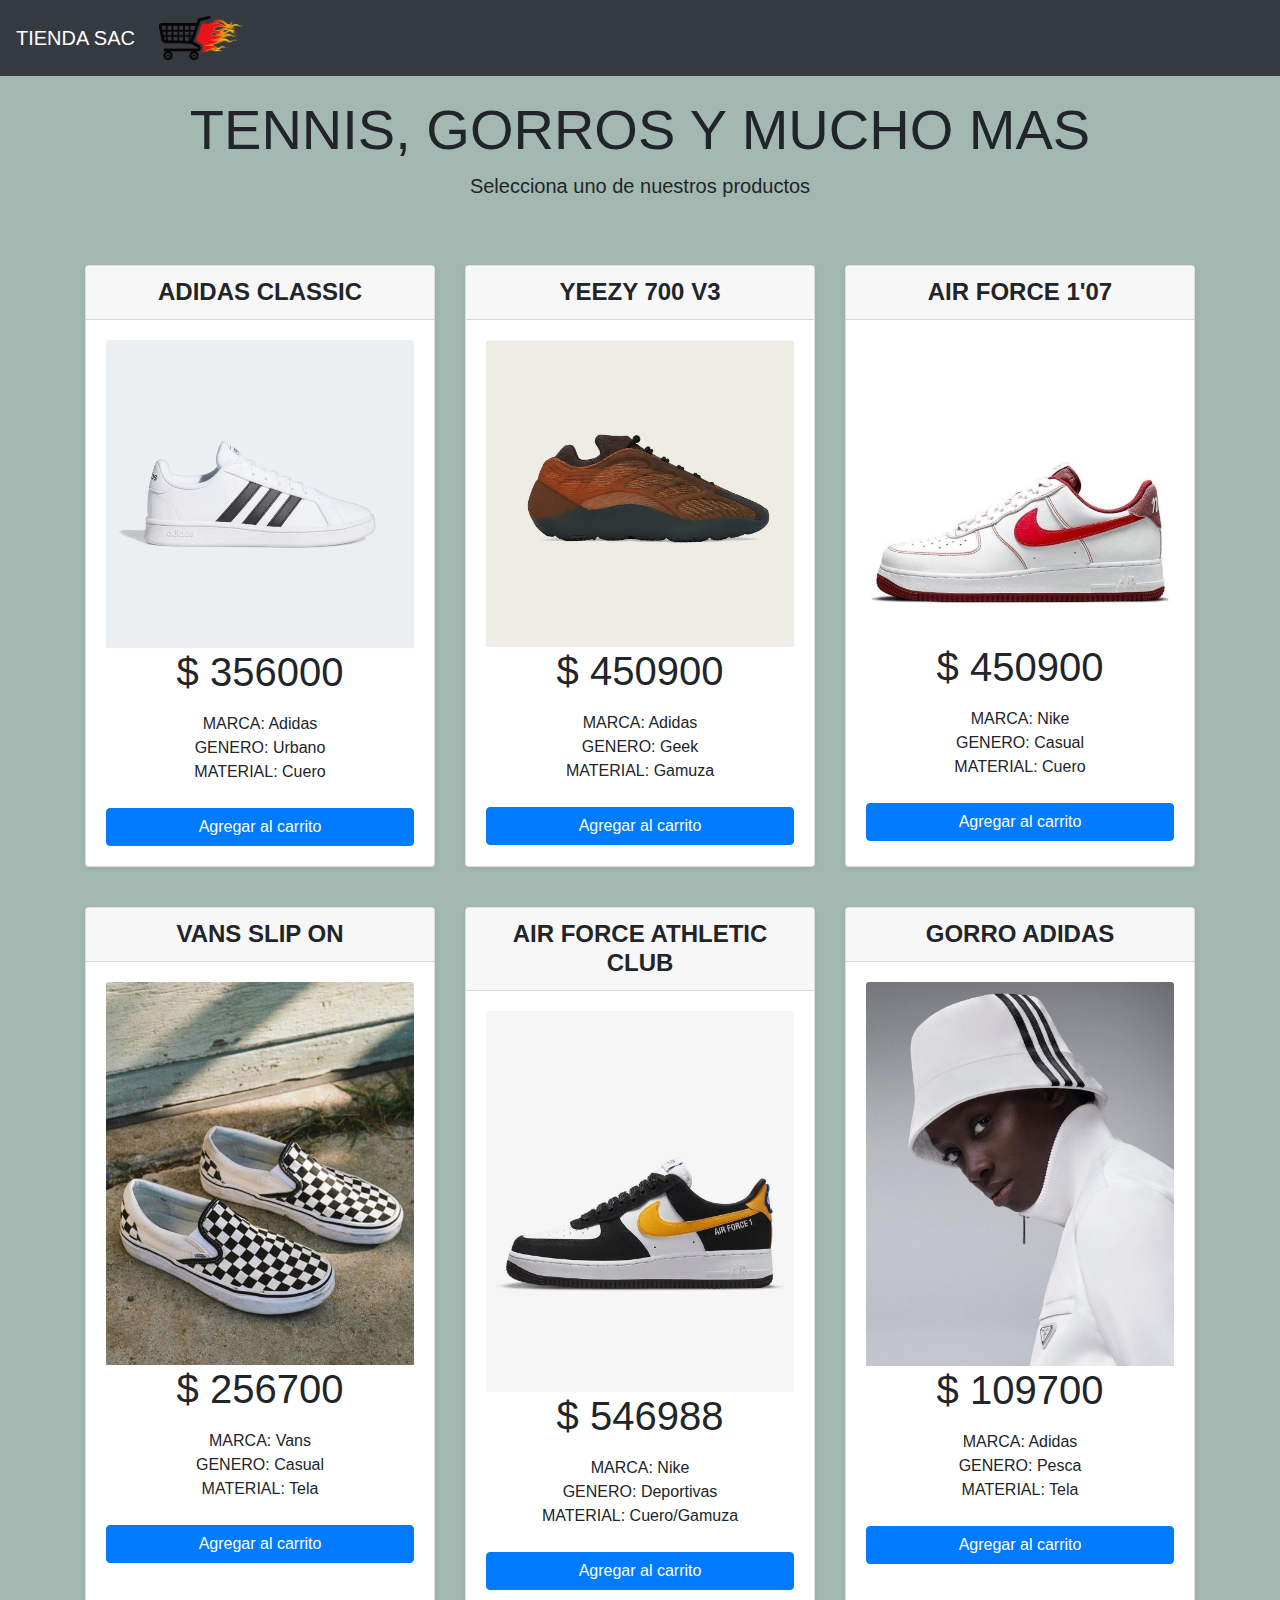
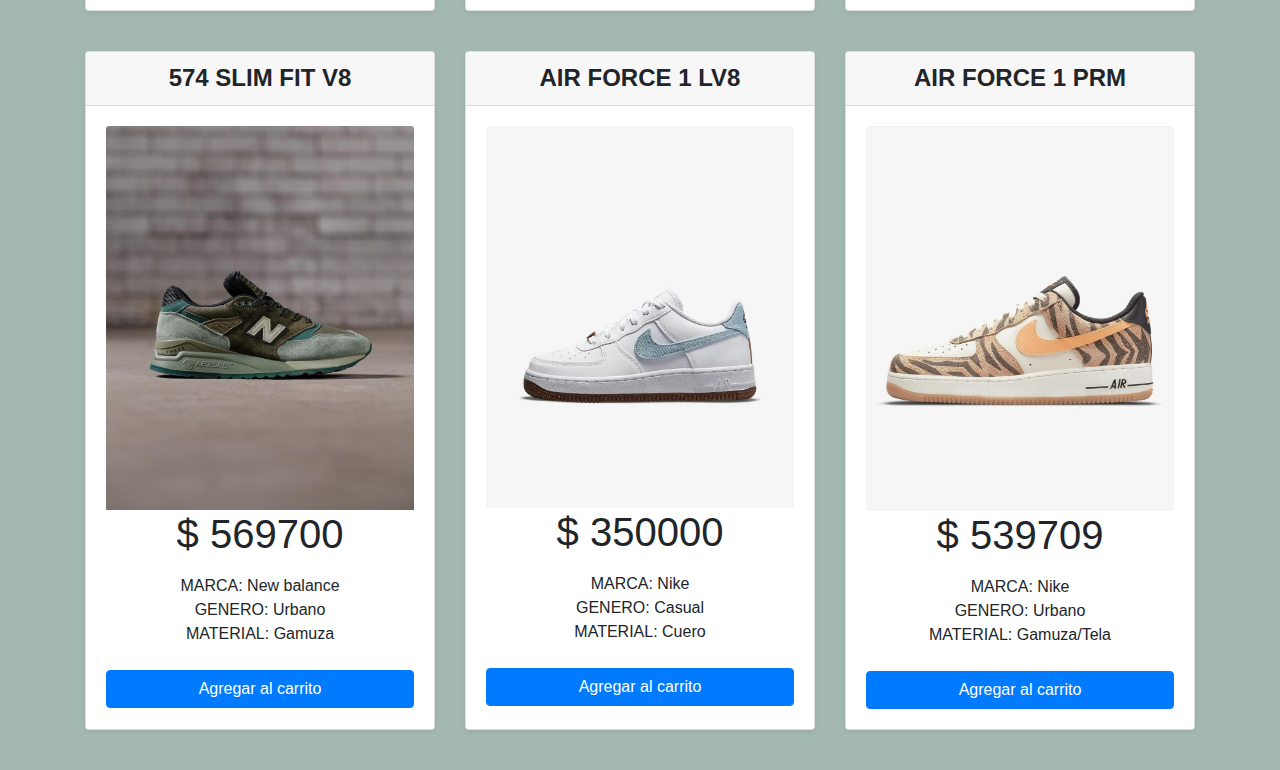
==== index.html @ 5f2860b4 "primer comit" ====
<!DOCTYPE html>
<html lang="en">

<head>
    <meta charset="UTF-8">
    <meta name="viewport"
        content="width=device-width, user-scalable=no, initial-scale=1.0, maximum-scale=1.0, minimum-scale=1.0">
    <link rel="stylesheet" href="css/bootstrap.min.css">
    <link rel="stylesheet" href="css/estilo.css">
    <script src="js/popper.min.js"></script>
    <link rel="stylesheet" href="https://use.fontawesome.com/releases/v5.6.3/css/all.css" integrity="sha384-UHRtZLI+pbxtHCWp1t77Bi1L4ZtiqrqD80Kn4Z8NTSRyMA2Fd33n5dQ8lWUE00s/" crossorigin="anonymous">
    
    <link rel="stylesheet" href="css/sweetalert2.min.css">

    <title>Carrito de compras</title>
</head>

<body class="body_tienda">

    <header>
        <div class="container">
            <div class="row align-items-stretch justify-content-between">
                <nav class="navbar navbar-expand-md navbar-dark fixed-top bg-dark">
                    <a class="navbar-brand" href="#">TIENDA SAC</a>
                    <button class="navbar-toggler" type="button" data-toggle="collapse" data-target="#navbarCollapse"
                        aria-controls="navbarCollapse" aria-expanded="false" aria-label="Toggle navigation">
                        <span class="navbar-toggler-icon"></span>
                    </button>
                    <div class="collapse navbar-collapse" id="navbarCollapse">
                        <ul class="navbar-nav mr-auto">
                            <li class="nav-item dropdown">
                                <img src="img/carro.png" class="nav-link dropdown-toggle img-fluid" height="90px"
                                    width="100px" href="#" id="dropdown01" data-toggle="dropdown" aria-haspopup="true"
                                    aria-expanded="false"></img>
                                <div id="carrito" class="dropdown-menu" aria-labelledby="navbarCollapse">
                                    <table id="lista-carrito" class="table">
                                        <thead>
                                            <tr>
                                                <th>Articulo</th>
                                                <th>Referencia</th>
                                                <th>Precio</th>
                                                <th></th>
                                            </tr>
                                        </thead>
                                        <tbody></tbody>
                                    </table>

                                    <a href="#" id="vaciar-carrito" class="btn btn-primary btn-block">Vaciar Carrito</a>
                                    <a href="#" id="procesar-pedido" class="btn btn-danger btn-block">Ir a pagar</a>
                                </div>
                            </li>
                        </ul>
                    </div>
                </nav>
            </div>
        </div>
    </header>

    
        <div class="pricing-header px-3 py-3 pt-md-5 pb-md-4 my-4 mx-auto text-center">
            <h1 class="display-4 mt-4">TENNIS, GORROS Y MUCHO MAS</h1>
            <p class="lead">Selecciona uno de nuestros productos</p>
        </div>

    <section class="product-list">
        <div class="product-item" category="all">
            <div class="container" id="lista-productos">
                <div class="card-deck mb-3 text-center">
                    <div class="card mb-4 shadow-sm">
                        <div class="card-header">
                            <h4 class="my-0 font-weight-bold">ADIDAS CLASSIC</h4>
                        </div>
                        <div class="card-body">
                            
                                <img src="img/adidas1.jpg" class="card-img-top">
                                <h1 class="card-title pricing-card-title precio">$ <span class="">356000</span></h1>
                                <ul class="list-unstyled mt-3 mb-4">
                                    <li></li>
                                    <li>MARCA: Adidas</li>
                                    <li>GENERO: Urbano</li>
                                    <li>MATERIAL: Cuero</li>
                                </ul>
                                <a href="" class="btn btn-block btn-primary agregar-carrito" data-id="1">Agregar al carrito</a>
                            
                        </div>
                    </div>
                    

                    <div class="card mb-4 shadow-sm">
                        <div class="card-header">
                            <h4 class="my-0 font-weight-bold">YEEZY 700 V3</h4>
                        </div>
                        <div class="card-body">
                           
                                <img src="img/adidasCafe.jpeg" class="card-img-top">
                                <h1 class="card-title pricing-card-title precio">$ <span class="">450900</span></h1>
                                <ul class="list-unstyled mt-3 mb-4">
                                    <li></li>
                                    <li>MARCA: Adidas</li>
                                    <li>GENERO: Geek</li>
                                    <li>MATERIAL: Gamuza</li>
                                </ul>
                                <a href="" class="btn btn-block btn-primary agregar-carrito" data-id="2">Agregar al carrito</a>
                            
                        </div>
                    </div>
                

                    <div class="card mb-4 shadow-sm">
                        <div class="card-header">
                            <h4 class="my-0 font-weight-bold">AIR FORCE 1'07</h4>
                        </div>
                        <div class="card-body">
                            <div class="product-item" category="nike"></div>
                                <img src="img/airjodanRed.jpeg" class="card-img-top">
                                <h1 class="card-title pricing-card-title precio">$ <span class="">450900</span></h1>
                                <ul class="list-unstyled mt-3 mb-4">
                                    <li></li>
                                    <li>MARCA: Nike</li>
                                    <li>GENERO: Casual</li>
                                    <li>MATERIAL: Cuero</li>
                                </ul>
                                <a href="" class="btn btn-block btn-primary agregar-carrito" data-id="3">Agregar al carrito</a>
                            </div>
                        </div>
                    </div>

                <div class="card-deck mb-3 text-center">    
                    <div class="card mb-4 shadow-sm">
                        <div class="card-header">
                            <h4 class="my-0 font-weight-bold">VANS SLIP ON</h4>
                        </div>
                        <div class="card-body">
                            
                                <img src="img/slipOn.jpeg" class="card-img-top">
                                <h1 class="card-title pricing-card-title precio">$ <span class="">256700</span></h1>
                                <ul class="list-unstyled mt-3 mb-4">
                                    <li></li>
                                    <li>MARCA: Vans</li>
                                    <li>GENERO: Casual</li>
                                    <li>MATERIAL: Tela</li>
                                </ul>
                                <a href="" class="btn btn-block btn-primary agregar-carrito" data-id="4">Agregar al carrito</a>
                            
                        </div>
                    </div>
                    

                    <div class="card mb-4 shadow-sm">
                        <div class="card-header">
                            <h4 class="my-0 font-weight-bold">AIR FORCE ATHLETIC CLUB</h4>
                        </div>
                        <div class="card-body">
                            
                                <img src="img/nikeYellow.jpeg" class="card-img-top">
                                <h1 class="card-title pricing-card-title precio">$ <span class="">546988</span></h1>

                                <ul class="list-unstyled mt-3 mb-4">
                                    <li></li>
                                    <li>MARCA: Nike</li>
                                    <li>GENERO: Deportivas</li>
                                    <li>MATERIAL: Cuero/Gamuza</li>
                                </ul>
                                <a href="" class="btn btn-block btn-primary agregar-carrito" data-id="5">Agregar al carrito</a>
                            
                        </div>
                    </div>
                    
                    <div class="card mb-4 shadow-sm">
                        <div class="card-header">
                            <h4 class="my-0 font-weight-bold">GORRO ADIDAS</h4>
                        </div>
                        <div class="card-body">
                            
                                <img src="img/gorroAadidas.jpeg" class="card-img-top">
                                <h1 class="card-title pricing-card-title precio">$ <span class="">109700</span></h1>
                                <ul class="list-unstyled mt-3 mb-4">
                                    <li></li>
                                    <li>MARCA: Adidas</li>
                                    <li>GENERO: Pesca</li>
                                    <li>MATERIAL: Tela</li>
                                </ul>
                                <a href="" class="btn btn-block btn-primary agregar-carrito" data-id="6">Agregar al carrito</a>
                            
                        </div>    
                    </div>
                
                </div>

                <div class="card-deck mb-3 text-center">
                    <div class="card mb-4 shadow-sm">
                        <div class="card-header">
                            <h4 class="my-0 font-weight-bold">574 SLIM FIT V8</h4>
                        </div>
                        <div class="card-body">
                            
                                <img src="img/newBlance.jpeg" class="card-img-top">
                                <h1 class="card-title pricing-card-title precio">$ <span class="">569700</span></h1>

                                <ul class="list-unstyled mt-3 mb-4">
                                    <li></li>
                                    <li>MARCA: New balance</li>
                                    <li>GENERO: Urbano</li>
                                    <li>MATERIAL: Gamuza</li>
                                </ul>
                                <a href="" class="btn btn-block btn-primary agregar-carrito" data-id="7">Agregar al carrito</a>
                            
                        </div>
                    </div>    
                    

                    <div class="card mb-4 shadow-sm">
                        <div class="card-header">
                            <h4 class="my-0 font-weight-bold">AIR FORCE 1 LV8</h4>
                        </div>
                        <div class="card-body">
                            
                                <img src="img/airjordanblue.jpeg" class="card-img-top">
                                <h1 class="card-title pricing-card-title precio">$ <span class="">350000</span></h1>
                                <ul class="list-unstyled mt-3 mb-4">
                                    <li></li>
                                    <li>MARCA: Nike</li>
                                    <li>GENERO: Casual</li>
                                    <li>MATERIAL: Cuero</li>
                                </ul>
                                <a href="" class="btn btn-block btn-primary agregar-carrito" data-id="8">Agregar al carrito</a>
                            
                        </div>
                    </div>
                
                    <div class="card mb-4 shadow-sm">
                        <div class="card-header">
                            <h4 class="my-0 font-weight-bold">AIR FORCE 1 PRM</h4>
                        </div>
                        <div class="card-body">
                           
                                <img src="img/nikeGatos.jpeg" class="card-img-top">
                                <h1 class="card-title pricing-card-title precio">$ <span class="">539709</span></h1>
                                <ul class="list-unstyled mt-3 mb-4">
                                    <li></li>
                                    <li>MARCA: Nike</li>
                                    <li>GENERO: Urbano</li>
                                    <li>MATERIAL: Gamuza/Tela</li>
                                </ul>
                                <a href="" class="btn btn-block btn-primary agregar-carrito" data-id="9">Agregar al carrito</a>
                            
                        </div>
                    </div>
                </div>
            </div>
        </div>
    </section>


    <script src="js/jquery-3.4.1.min.js"></script>
    <script src="js/bootstrap.min.js"></script>
    <script src="js/sweetalert2.min.js"></script>
    <script src="js/carrito.js"></script>
    <script src="js/pedido.js"></script>
    <script src="js/filtro.js"></script>

</body>

</html>
---- css/estilo.css ----
#cargando {
    display: none;
}

.body_registro{
    background-image: url(../img/fondoRegister.jpg);
}

.body_tienda{
    background: rgb(163, 184, 177);
}

.category_list{
    display: flex;
    flex-direction: reverse;
    width: 100%;
}

.category_list .category_item{
    display: block;
    width: 90%;
    padding: 15px 0;
    margin-bottom: 20px;
    background: #5B5954;
    text-align: center;
    text-decoration: none;
    color: #FFFFFF;
}

.category_list .ct_item_active{
    background: #3B3215;
}

h1{
    text-align: center;
}

* {
    margin: 0;
    padding: 0;
    box-sizing: border-box;
    text-decoration: none;
    font-family: 'Roboto', sans-serif;
}

body {
    background-size: cover;
    background-repeat: no-repeat;
    background-position: center;
    background-attachment: fixed;
}

main {
    width: 100%;
    padding: 20px;
    margin: auto;
    margin-top: 100px;
}

.contenedor__todo {
    width: 100%;
    max-width: 800px;
    margin: auto;
    position: relative;
}

.caja__trasera{
    width: 100%;
    padding: 10px 10px;
    justify-content: center;
    backdrop-filter: blur(10px);
    background-color: #5B5954;
}

.caja__trasera div{
    margin: 50px 40px;
    color: #FAFBF8;
}

.caja__trasera div p,
.caja__trasera div button{
    margin-top: 30px;
}

.caja__trasera div h3{
    font-weight: 400;
    font-size: 26px;
}

.caja__trasera button{
    padding: 10px 30px;
    border: 2px solid #FAFBF8;
    cursor: pointer;
    background: transparent;
    transition: all 300ms;
}

.caja__trasera button:hover{
    background: white;
    color: black;
}

.contenedor__login-register{
    display: flex;
    align-items: center;
    width: 100%;
    max-width: 380px;
    
}

.contenedor__login-register {
    width: 100%;
    padding: 80px 20px;

}

.contenedor__login-register form{
    width: 100%;
    padding: 10px 10px;
    background: #FAFBF8;
    position: absolute;
    border-radius: 20px;

}

.contenedor__login-register form h2{
    font-size: 30px;
    text-align: center;
    margin-bottom: 20px;
    color: brown;
}

.contenedor__login-register form input {
    width: 100px;
    margin-top: 20px;
}

.contenedor__login-register form input{
    width: 100%;
    margin-top: 10px;
    padding: 10px;
    border: none;
    background: gainsboro;
    font-size: 16px;
    outline: none;
}

.contenedor__login-register{
    align-items: flex-start;
}

.contenedor__login-register form button {
    padding: 10px 40px;
    margin-top: 30px;
    text-align: center;
    align-items: center;
    border: none;
    background: white;
    font-size: 14px;
    outline: none;
    background: #5B5954;
    color: azure;
    cursor: pointer;
}
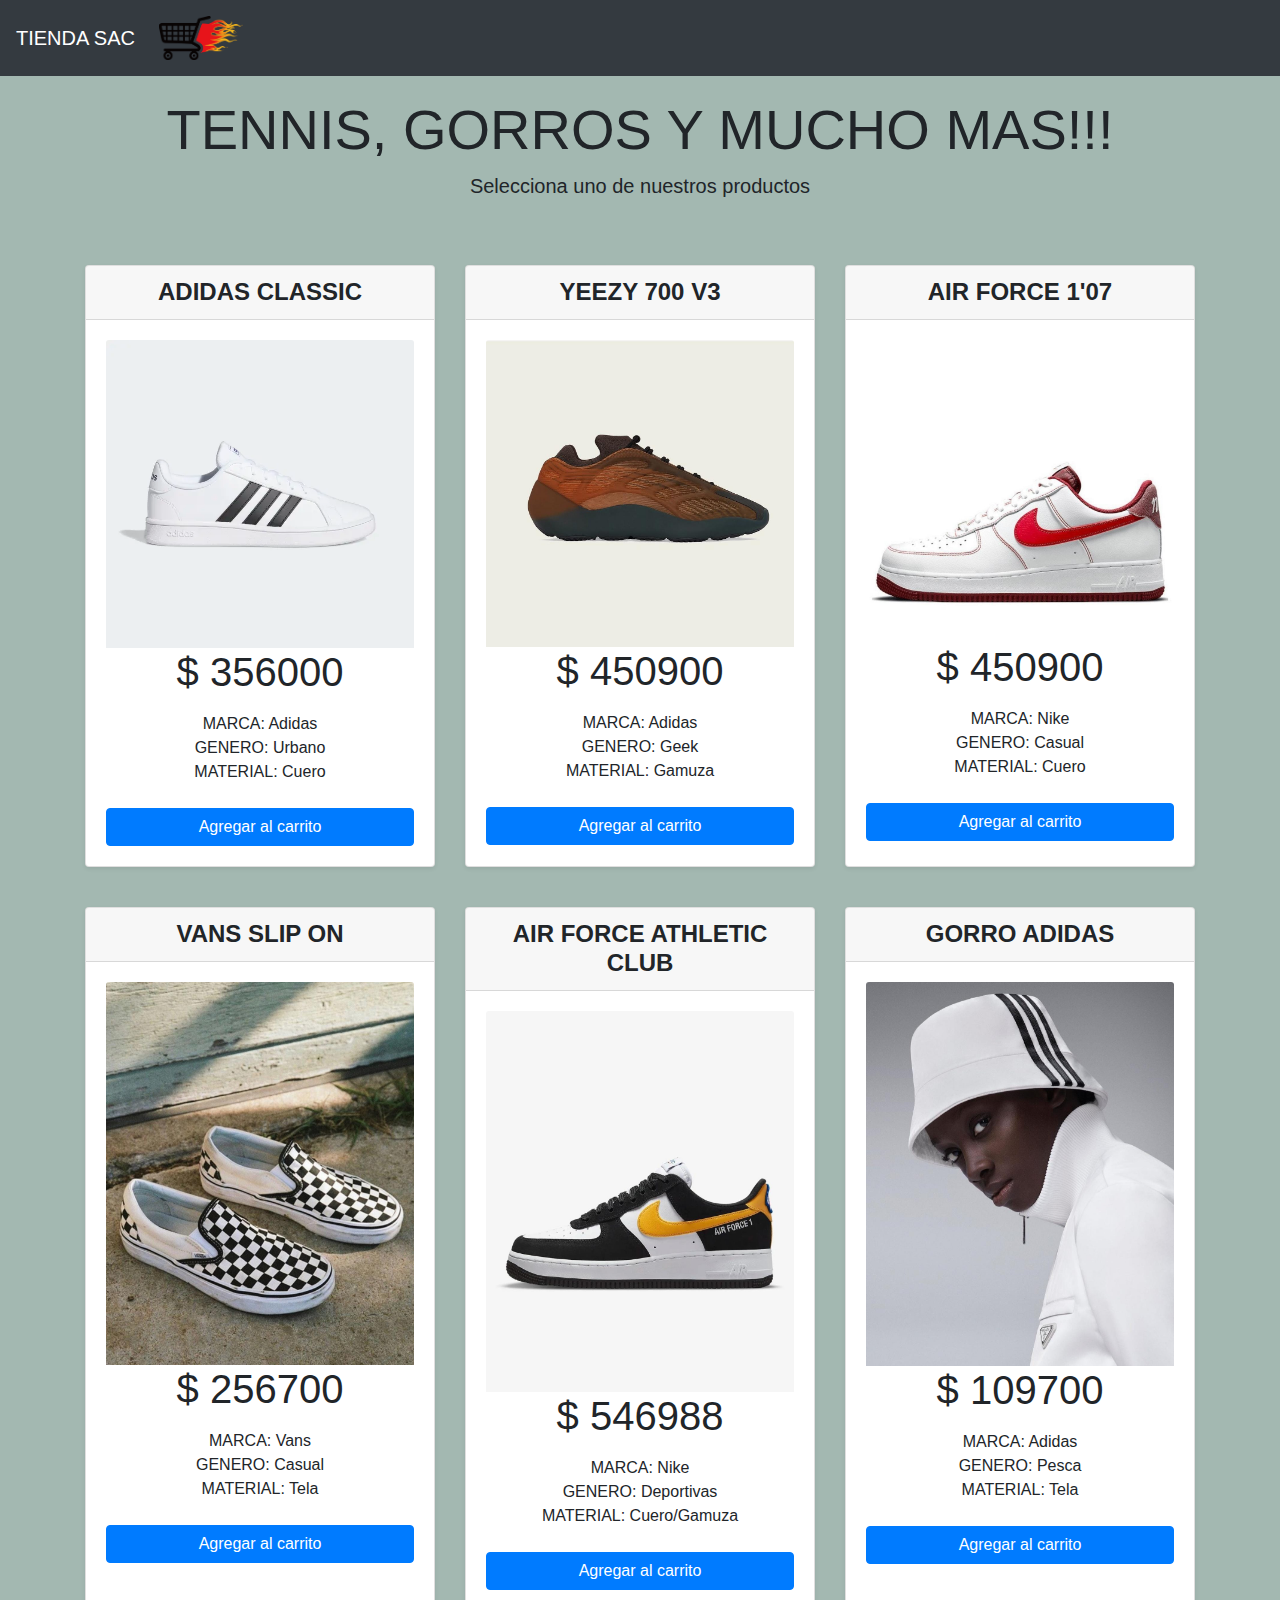
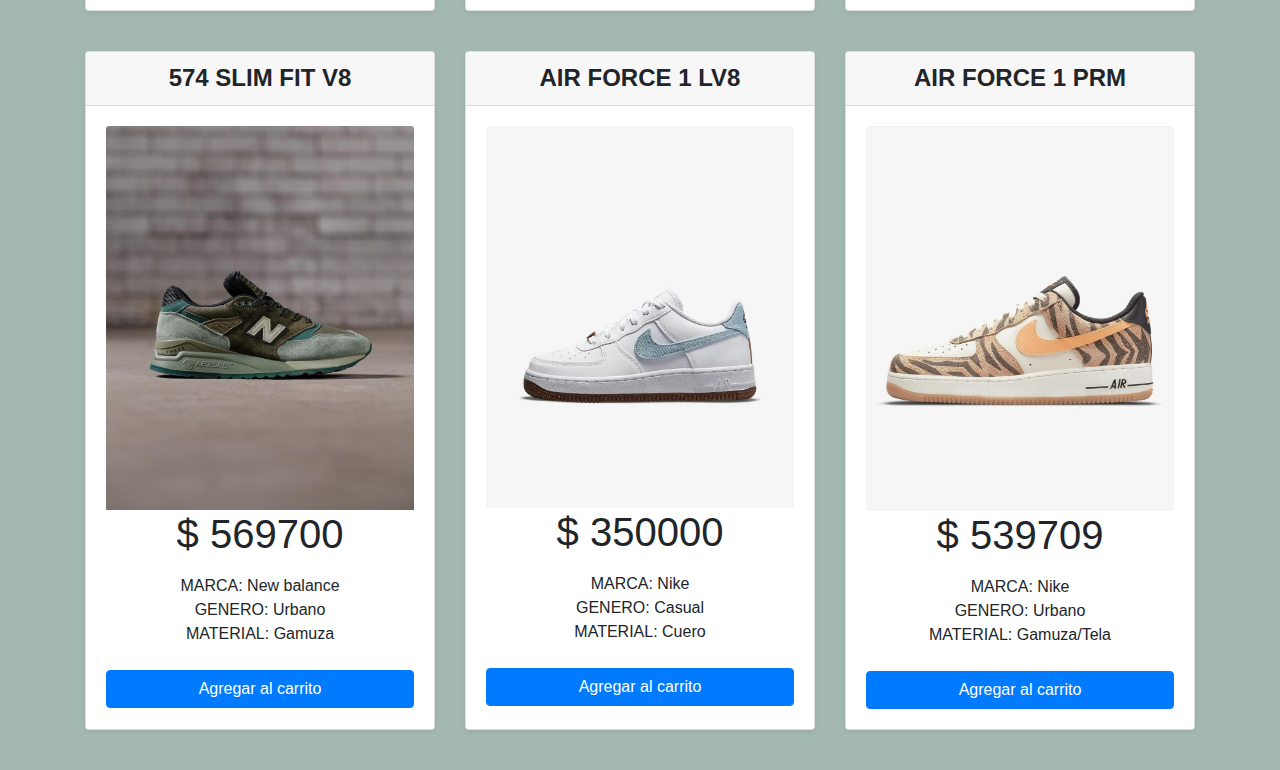
==== commit 2cafe0ac: "ajustes" ====
--- a/index.html
+++ b/index.html
@@ -58,7 +58,7 @@
 
     
         <div class="pricing-header px-3 py-3 pt-md-5 pb-md-4 my-4 mx-auto text-center">
-            <h1 class="display-4 mt-4">TENNIS, GORROS Y MUCHO MAS</h1>
+            <h1 class="display-4 mt-4">TENNIS, GORROS Y MUCHO MAS!!!</h1>
             <p class="lead">Selecciona uno de nuestros productos</p>
         </div>
 
